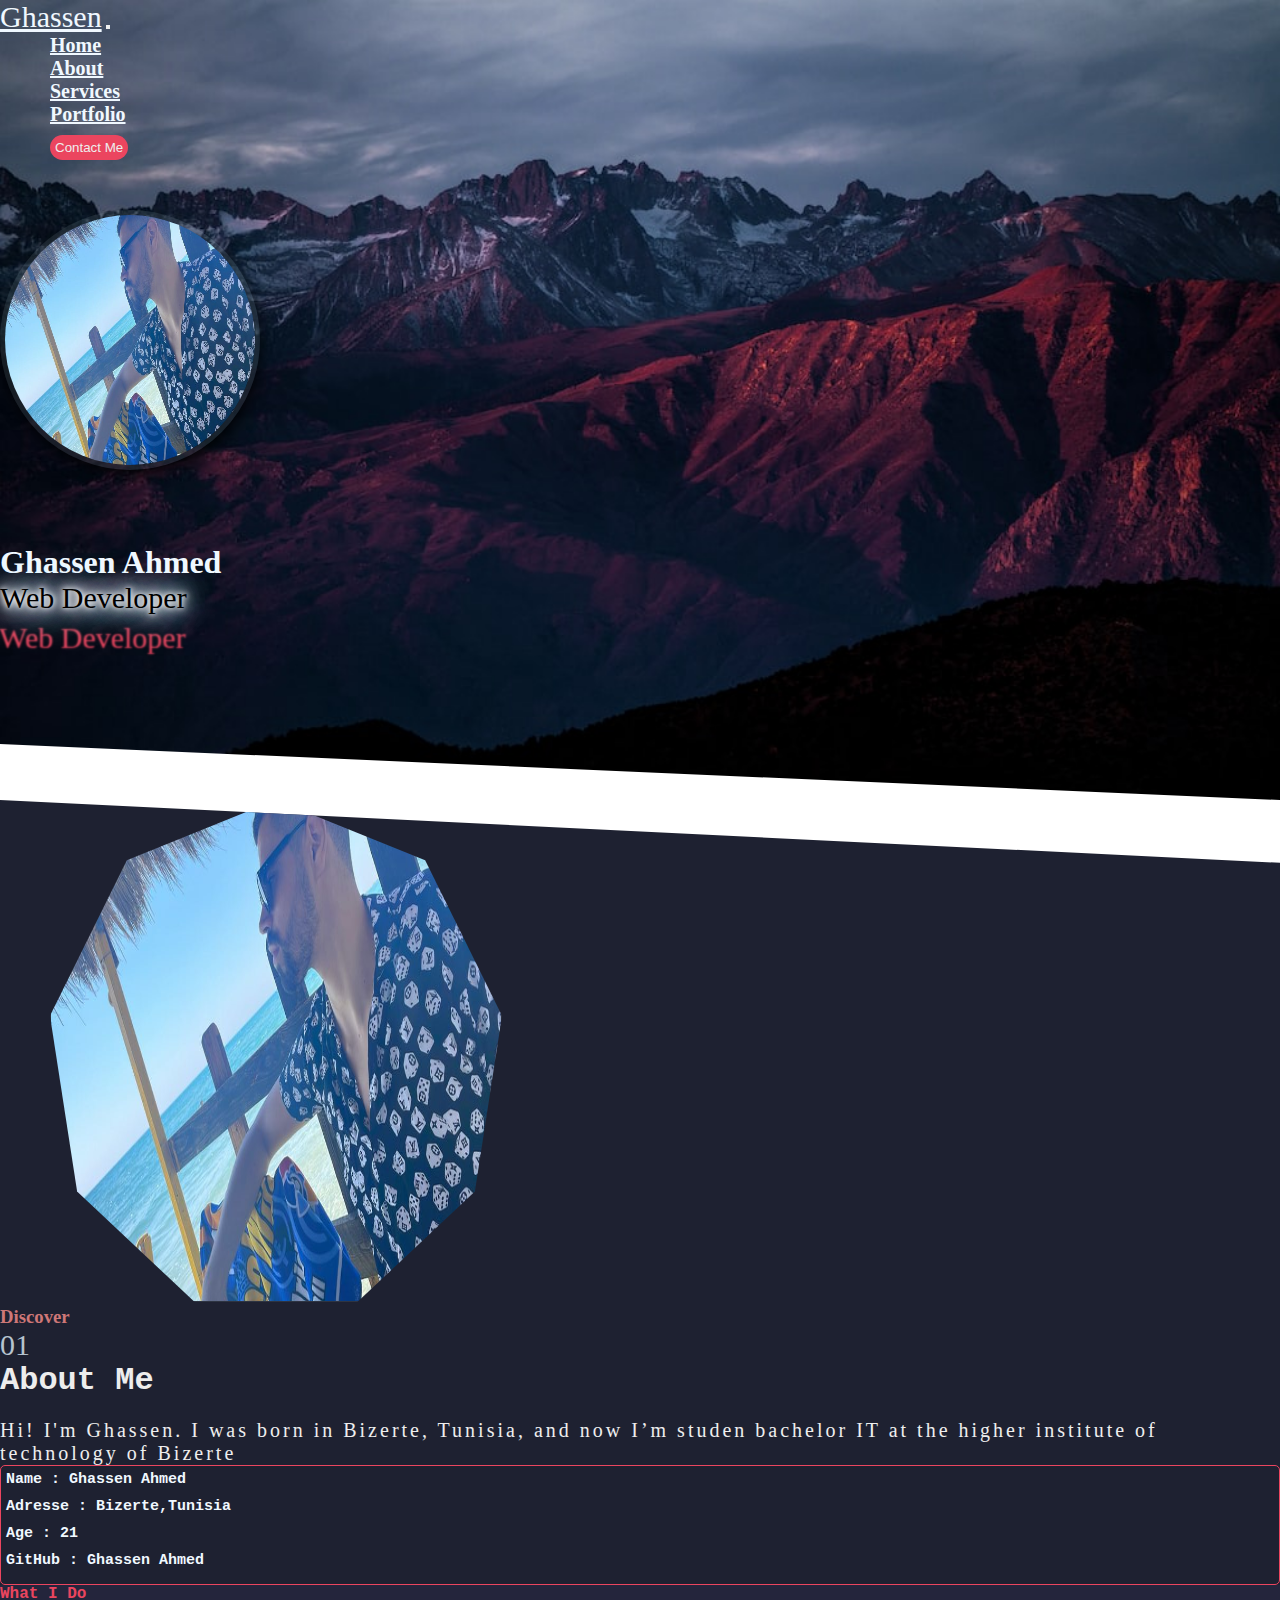
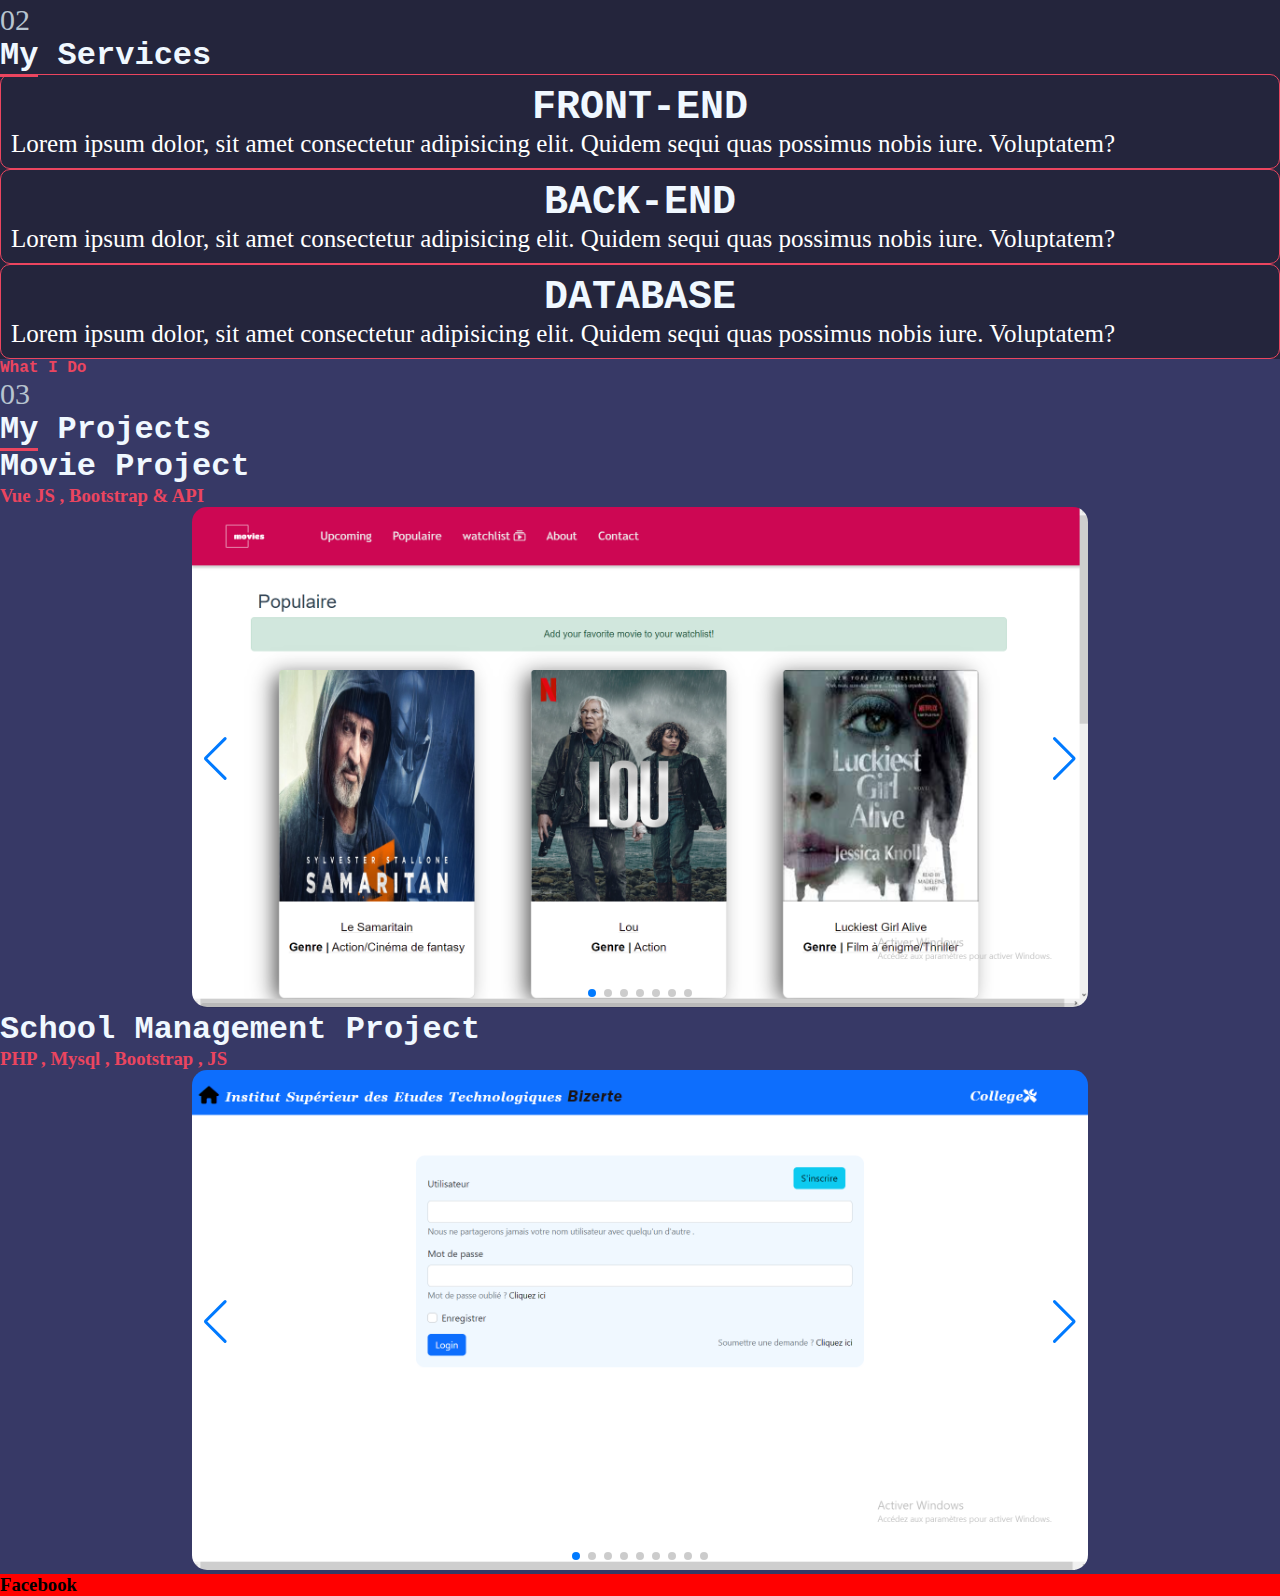
==== index.html @ 19acf006 "Update index.html" ====
<!DOCTYPE html>
<html lang="en"
  <head>
    <meta charset="UTF-8" />
    <meta http-equiv="X-UA-Compatible" content="IE=edge" />
    <meta name="viewport" content="width=device-width, initial-scale=1.0" />
    <!-- CSS only -->
    <link
      href="https://cdn.jsdelivr.net/npm/bootstrap@5.2.2/dist/css/bootstrap.min.css"
      rel="stylesheet"
      integrity="sha384-Zenh87qX5JnK2Jl0vWa8Ck2rdkQ2Bzep5IDxbcnCeuOxjzrPF/et3URy9Bv1WTRi"
      crossorigin="anonymous"
    />
    <link
    rel="stylesheet"
    href="https://cdn.jsdelivr.net/npm/swiper@8/swiper-bundle.min.css"
    />
    <link rel="stylesheet" href="index.css" />
    <title>CV</title>
  </head>
  <body>
      <header>
        <nav class="navbar navbar-expand-lg ">
          <div class="container-fluid">
            <a class="navbar-brand" href="#" id="name">Ghassen</a>
            <button class="navbar-toggler" type="button" data-bs-toggle="collapse" data-bs-target="#navbarNav" aria-controls="navbarNav" aria-expanded="false" aria-label="Toggle navigation">
              <span class="navbar-toggler-icon"></span>
            </button>
            <div class="collapse navbar-collapse" id="navbarNav">
              <ul class="navbar-nav">
                <li class="nav-item">
                  <a class="nav-link active" aria-current="page" href="#">Home</a>
                </li>
                <li class="nav-item">
                  <a class="nav-link" href="#about">About</a>
                </li>
                <li class="nav-item">
                  <a class="nav-link" href="#Services">Services</a>
                </li>
                <li class="nav-item">
                  <a class="nav-link " href="#portfolio">Portfolio</a>
                </li>
                <li class="nav-item">
                  <button id="contact-me">Contact Me</button>
                </li>
              </ul>
            </div>
          </div>
        </nav>
        <div class="me d-flex">
            <div class="img">
              <img src="images/ghassen.jpg" alt="">
            </div>
            <div class="name">
              <h1>Ghassen Ahmed</h1>
            </div>
            <div class="job">
              Web Developer
            </div>
        </div>
      </header>
      <section id="about">
        <div class="about d-flex">
          <div class="container py-5">
            <div class="row mt-5 row-cols-md-1 row-cols-xl-2 justify-content-md-center align-items-md-center">

              <div class="col mt-5 image justify-content-center align-items-center">
                <img src="images/ghassen2.jpg" alt="" id="img-2">
              </div>
              <div class="col mt-5 text-col2 float-start">
                <h3 >Discover</h3><span class="float-end number" style="font-size: 30px;color:#B7C4CF;">01</span>
                <h1>About Me</h1>
                <p>Hi! I'm Ghassen. I was born in Bizerte, Tunisia, and now I’m studen bachelor IT at the higher institute of technology of Bizerte</p>

                <div class="information py-3">
                  <div class="row d-flex">
                    <div class="col p-4">
                      <h5><b>Name : </b>Ghassen Ahmed</h5>
                      <h5><b>Adresse : </b>Bizerte,Tunisia</h5>
                    </div>
                    <div class="col p-4">
                      <h5><b>Age : </b>21</h5>
                      <h5><b>GitHub : </b>Ghassen Ahmed</h5>
                      <h5><b></b></h5>
                    </div>
                  </div>
                </div>
              </div>
            </div>
          </div>
        </div>
      </section>

      <section class="services" id="Services">
        <div class="container-fluid">
          <div class="service1 py-5 px-5">
            <h4>What I Do</h4><span class="float-end" style="font-size: 30px;color:#B7C4CF;">02</span>
            <h1><span style="border-bottom: 3px solid #EB455F;">My</span> Services</h1>
          </div>
          <div class="row d-flex justify-content-between row-cols-md-2 row-cols-lg-2 row-cols-xl-3 row-cols-sm-1">
            <div class="col py-5 px-5">
              <div class="col1">
                <h1> <strong>Front-end</strong></h1>
                <p>Lorem ipsum dolor, sit amet consectetur adipisicing elit. Quidem sequi quas possimus nobis iure. Voluptatem?</p>
              </div>
            </div>
            <div class="col py-5 px-5">
              <div class="col1">
                <h1><strong>Back-end</strong></h1>
                <p>Lorem ipsum dolor, sit amet consectetur adipisicing elit. Quidem sequi quas possimus nobis iure. Voluptatem?</p>
             </div>
            </div>
            <div class="col py-5 px-5">
              <div class="col1">
                <h1><strong>DataBase</strong></h1>
                <p>Lorem ipsum dolor, sit amet consectetur adipisicing elit. Quidem sequi quas possimus nobis iure. Voluptatem?</p>
              </div>  
            </div>
          </div>
        </div>
      </section>
      <section id="portfolio">
        <div class="desc px-5 py-5">
            <h4>What I Do</h4><span class="float-end" style="font-size: 30px;color:#B7C4CF;">03</span>
            <h1><span style="border-bottom: 3px solid #EB455F;">My</span> Projects</h1>
        </div>
        <div class="row d-flex row-cols-md-1 row-cols-lg-1 row-cols-xl-1 row-cols-sm-1 py-5 justify-content-between align-items-center">

          <div class="col mt-4">
            <div class="desc text-center py-5">
              <h1>Movie Project</h1>
              <h3 style="color:#EB455F;">Vue JS , Bootstrap & API</h3>
            </div>
            <div class="swiper">
              <!-- Additional required wrapper -->
              <div class="swiper-wrapper">
                <!-- Slides -->
                <div class="swiper-slide"><img src="./images/1.png" alt=""></div>
                <div class="swiper-slide"><img src="./images/2.png" alt=""></div>
                <div class="swiper-slide"><img src="./images/3.png" alt=""></div>
                <div class="swiper-slide"><img src="./images/4.png" alt=""></div>
                <div class="swiper-slide"><img src="./images/5.png" alt=""></div>
                <div class="swiper-slide"><img src="./images/6.png" alt=""></div>
                <div class="swiper-slide"><img src="./images/7.png" alt=""></div>
                ...
              </div>
              <!-- If we need pagination -->
              <div class="swiper-pagination"></div>
            
              <!-- If we need navigation buttons -->
              <div class="swiper-button-prev"></div>
              <div class="swiper-button-next"></div>
            
              <!-- If we need scrollbar -->
              <div class="swiper-scrollbar"></div>
            </div>
          </div>

          <div class="col mt-4 py-5">
            <div class="desc text-center py-5">
              <h1>School Management Project</h1>
              <h3 style="color:#EB455F;">PHP , Mysql , Bootstrap , JS</h3>
            </div>
            <div class="swiper">
              <!-- Additional required wrapper -->
              <div class="swiper-wrapper">
                <!-- Slides -->
                <div class="swiper-slide"><img src="./images/8.png" alt=""></div>
                <div class="swiper-slide"><img src="./images/9.png" alt=""></div>
                <div class="swiper-slide"><img src="./images/10.png" alt=""></div>
                <div class="swiper-slide"><img src="./images/11.png" alt=""></div>
                <div class="swiper-slide"><img src="./images/12.png" alt=""></div>
                <div class="swiper-slide"><img src="./images/13.png" alt=""></div>
                <div class="swiper-slide"><img src="./images/14.png" alt=""></div>
                <div class="swiper-slide"><img src="./images/15.png" alt=""></div>
                <div class="swiper-slide"><img src="./images/16.png" alt=""></div>
                ...
              </div>
              <!-- If we need pagination -->
              <div class="swiper-pagination"></div>
            
              <!-- If we need navigation buttons -->
              <div class="swiper-button-prev"></div>
              <div class="swiper-button-next"></div>
            
             
            </div>
          </div>

        </div>
      </section>
      <footer>
        <div class="container">
          <div class="social">
            <h3 id="f">Facebook</h3>
          </div>
        </div>
      </footer>
    <!-- JavaScript Bundle with Popper -->
    <script
      src="https://cdn.jsdelivr.net/npm/bootstrap@5.2.3/dist/js/bootstrap.bundle.min.js"
      integrity="sha384-kenU1KFdBIe4zVF0s0G1M5b4hcpxyD9F7jL+jjXkk+Q2h455rYXK/7HAuoJl+0I4"
      crossorigin="anonymous"
    ></script>
    <script src="https://cdn.jsdelivr.net/npm/swiper@8/swiper-bundle.min.js"></script>
    <script>
      const swiper = new Swiper('.swiper', {
      // Optional parameters
     
      loop: true,

      // If we need pagination
      pagination: {
        el: '.swiper-pagination',
      },

      // Navigation arrows
      navigation: {
        nextEl: '.swiper-button-next',
        prevEl: '.swiper-button-prev',
      },
      })

    
    </script>
  </body>
</html>
---- index.css ----
*{
  padding: 0;
  margin: 0;
}
html{
  scroll-behavior: smooth;
}
header{
  background-image: url("images/photo-1477346611705-65d1883cee1e.jfif");
  background-repeat: no-repeat;
  background-size: cover;
  height: 800px;
  clip-path: polygon(0 0, 100% 0%, 100% 100%, 0 93%);

}
 #name , a{
  color: aliceblue;
  font-weight: 300;
  font-family:Brush Script;
  font-size: 30px;
  cursor: pointer;
}
.nav-link{
  color: aliceblue;
  font-weight: 300;
  font-family:Brush Script;
  font-size: 20px;
  margin-left: 50px;
  font-weight:bolder;
}
#contact-me{
  background-color: #EB455F;
  border: none;
  border-radius: 15px;
  padding: 5px;
  color: #EEEEEE;
  margin-left: 50px;
  margin-top: 9px;
}
#contact-me:hover{
  background-color: #EEEEEE;
  color: #EB455F;
}
.img img{
  border-radius: 50%;
  width: 250px;
  height: 250px;
  border: 5px solid #92aca824;
  -webkit-box-shadow: 2px 7px 16px -4px #000000; 
box-shadow: 2px 7px 16px -4px #000000;

}
.img img:hover{
  -webkit-box-shadow: 5px 5px 12px 3px #FFFFFF; 
   box-shadow: 5px 5px 12px 3px #FFFFFF;
   cursor: pointer;
   width: 260px;
  height: 260px;
}
.me{
  justify-content: center;
  align-items: center;
  padding-top: 50px;
  flex-direction: column;
  
}
.me h1{
  color: aliceblue;
  padding-top: 20px;
  font-family:Brush Script;
  margin-top: 50px;
}
.job{
  font-size: 30px;
  text-shadow: 0 0 5px #FFF, 0 0 10px #FFF, 0 0 15px #FFF, 0 0 20px #B4CDE6, 0 0 30px #B4CDE6, 0 0 40px #B4CDE6, 0 0 55px #B4CDE6, 0 0 75px #B4CDE6, -1px 40px 2px #EB455F;
}
/* ************************section **********************/
#about{
  clip-path: polygon(0 0, 100% 8%, 100% 100%, 0 100%);
  background-color: #1E2131;
  
}
.about img{
  width: 450px;
  height: 500px;
  border: 1px solid #92aca824;
  /* border-radius: 30px; */
  clip-path: polygon(50% 0%, 83% 12%, 100% 43%, 94% 78%, 68% 100%, 32% 100%, 6% 78%, 0% 43%, 17% 12%);

}
.image{
  padding-left: 50px;
}
.text-col2 h3{
  color: #CE7777;
}
.text-col2 h1{
  color: #EDEDED;
}
.text-col2 p{
  font-size: 20px;
  color:#EEEEEE;
  letter-spacing: 3px;
  padding-top: 20px;
}
.information{
  border: 1px solid #EB455F;
  border-radius: 5px;
}
.information h5{
  color: aliceblue;
  padding: 5px;
  font-family: 'Courier New', Courier, monospace;
  font-size: 15px;
}
.services{
  background-color: #24253C;
}
 h4{
  color:#EB455F;
  font-family: 'Courier New', Courier, monospace;
}
 h1{
  color:aliceblue;
  font-family: 'Courier New', Courier, monospace;
}
.services .col1{
  border: 1px solid #EB455F ;
  padding: 10px;
  text-align: center;
  border-radius: 10px;
}
.services .col1 h1{
  font-size: 40px;
 text-transform: uppercase;
}
.services .col1 p{
  font-size: 25px;
  text-align: justify;
  color: #FFF;
}
.swiper{
  width: 70%;
  height: 90%;
}
.swiper img{
  width: 100%;
  height: 500px;
  border-radius: 15px; 
}
#portfolio{
  background-color: #373966;
}
.swiper-button-prev{
  margin-right: 50px;
}
.social #f{
  background: red;
}
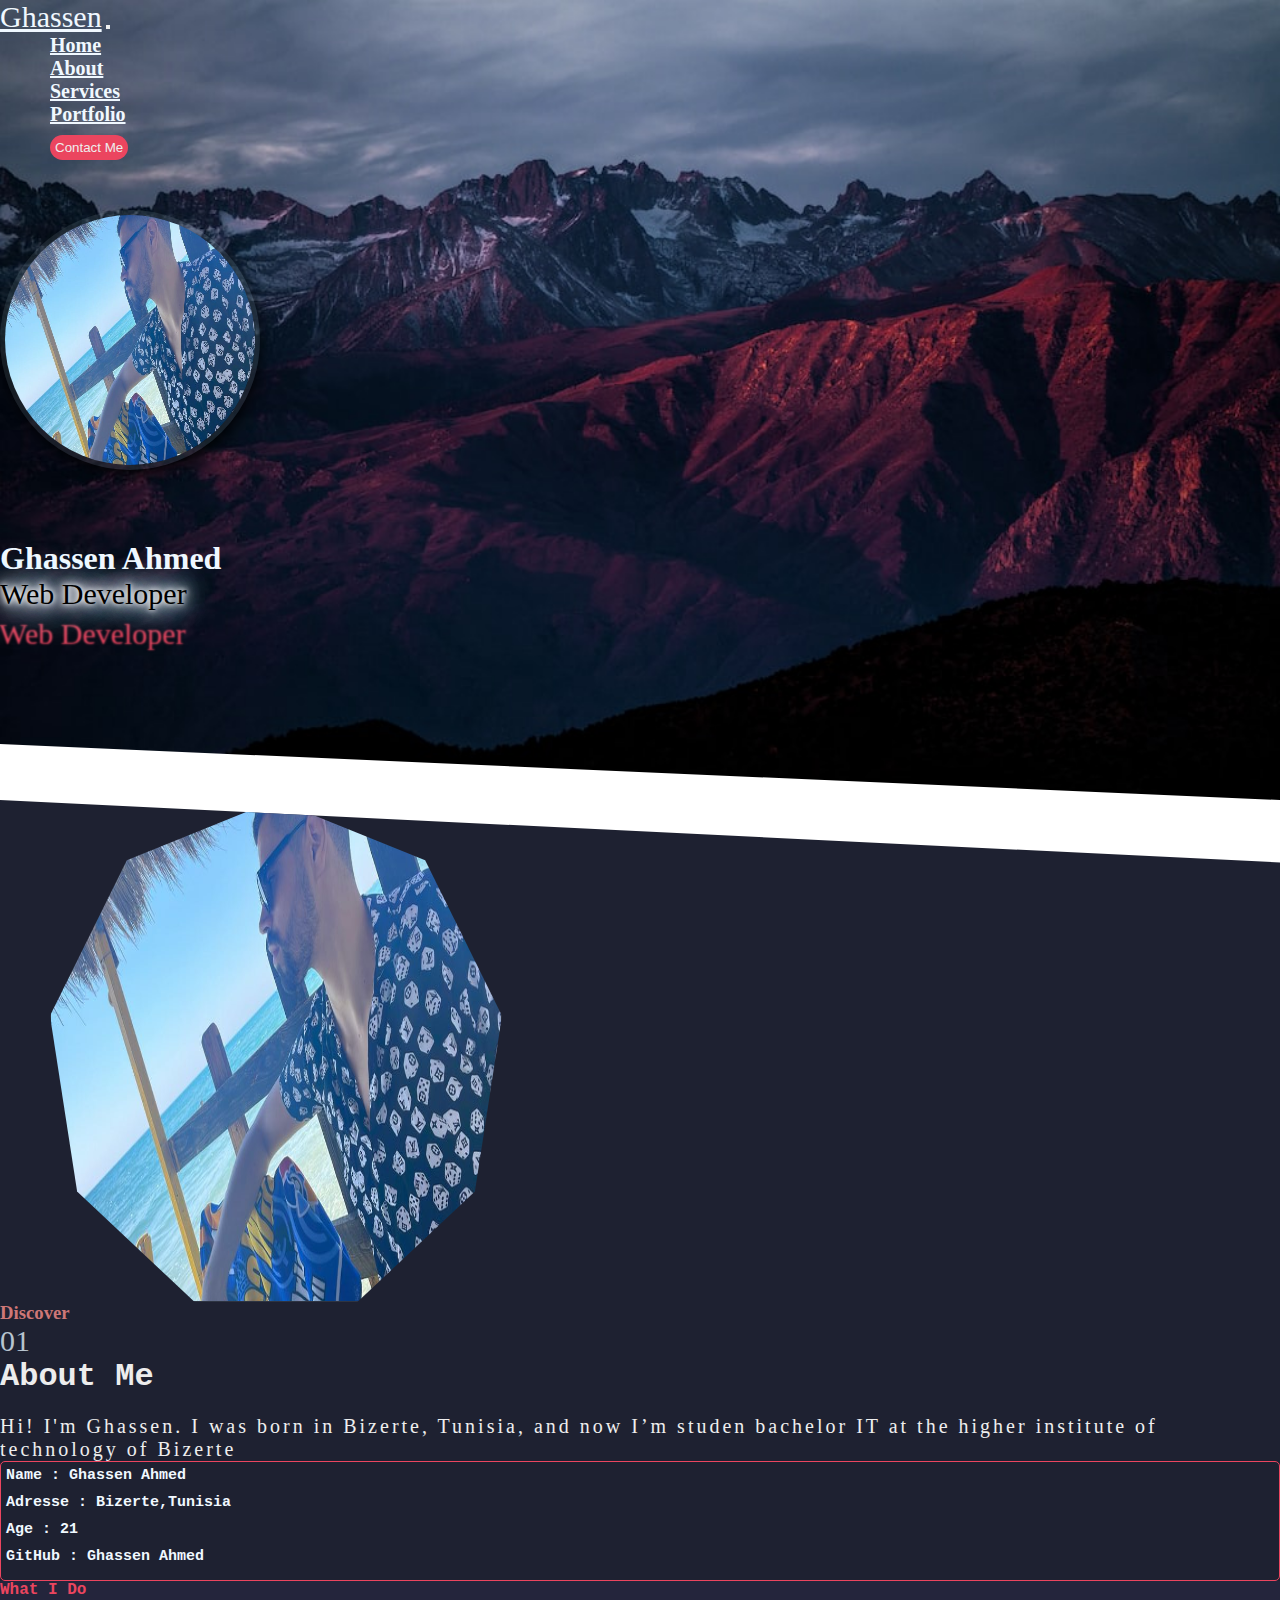
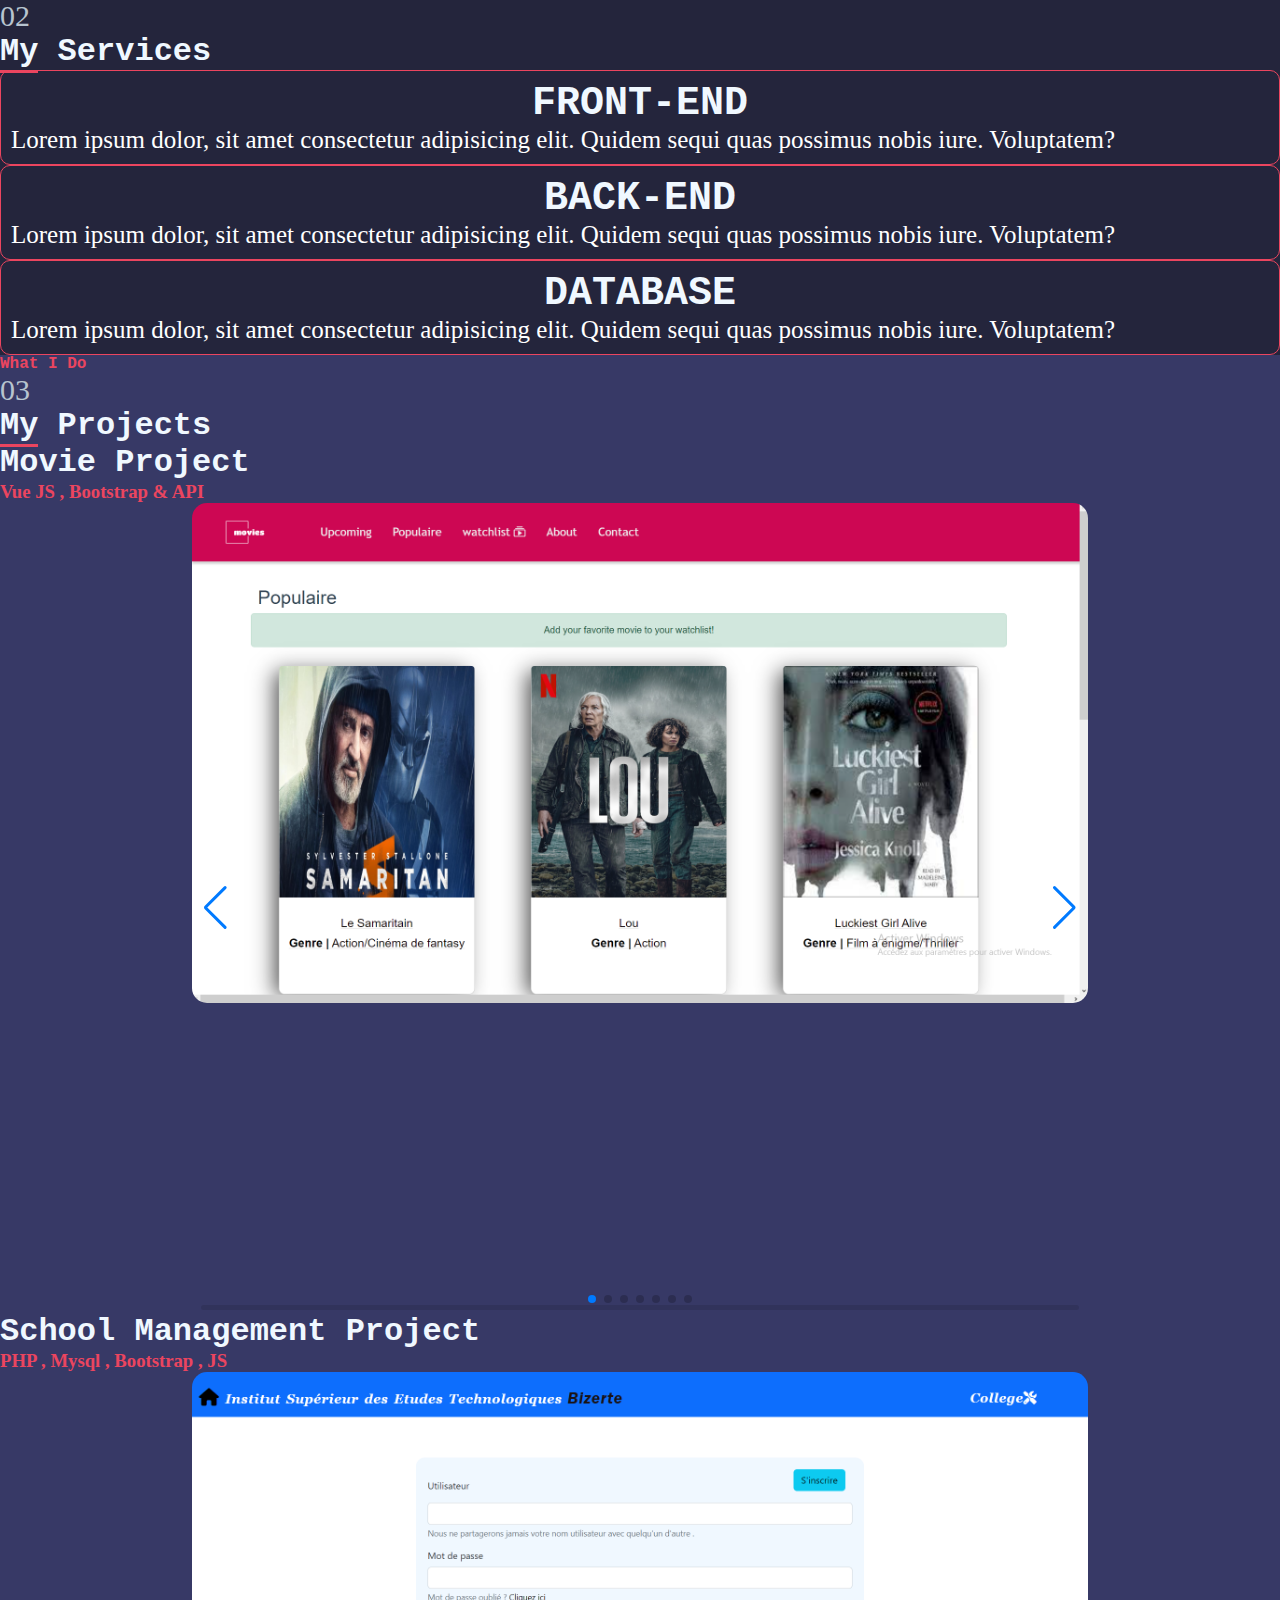
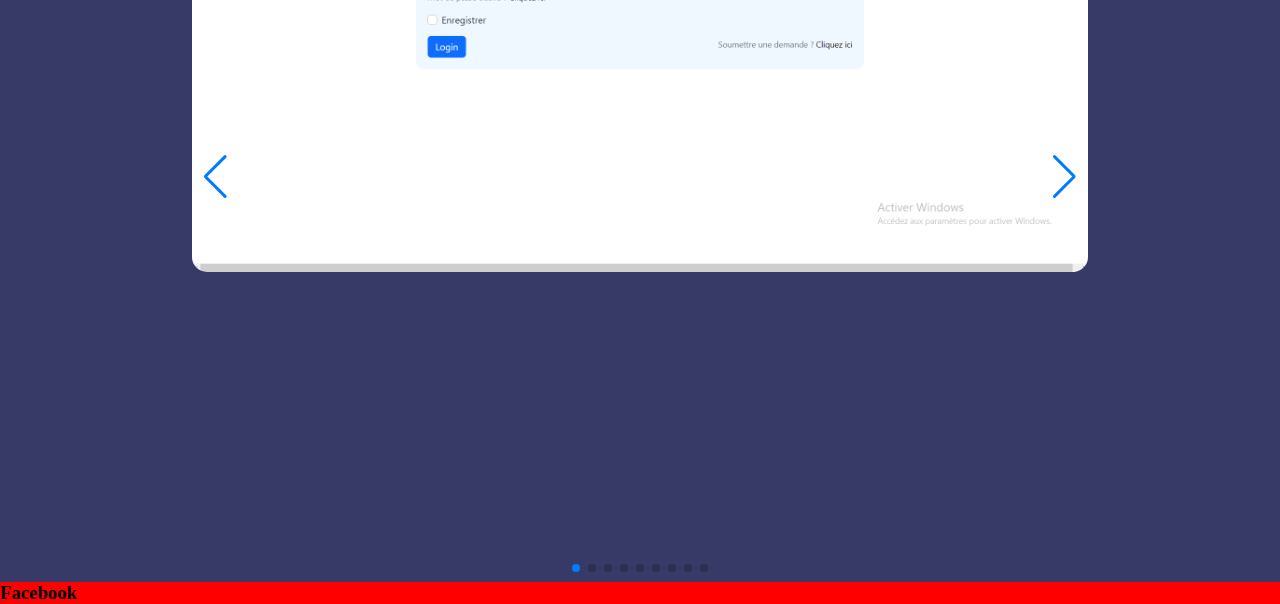
==== commit 73a65ab6: "Update index.html" ====
--- a/index.html
+++ b/index.html
@@ -1,5 +1,5 @@
-<!DOCTYPE html>
-<html lang="en"
+<!DOCTYPE html
+<html lang="en">
   <head>
     <meta charset="UTF-8" />
     <meta http-equiv="X-UA-Compatible" content="IE=edge" />
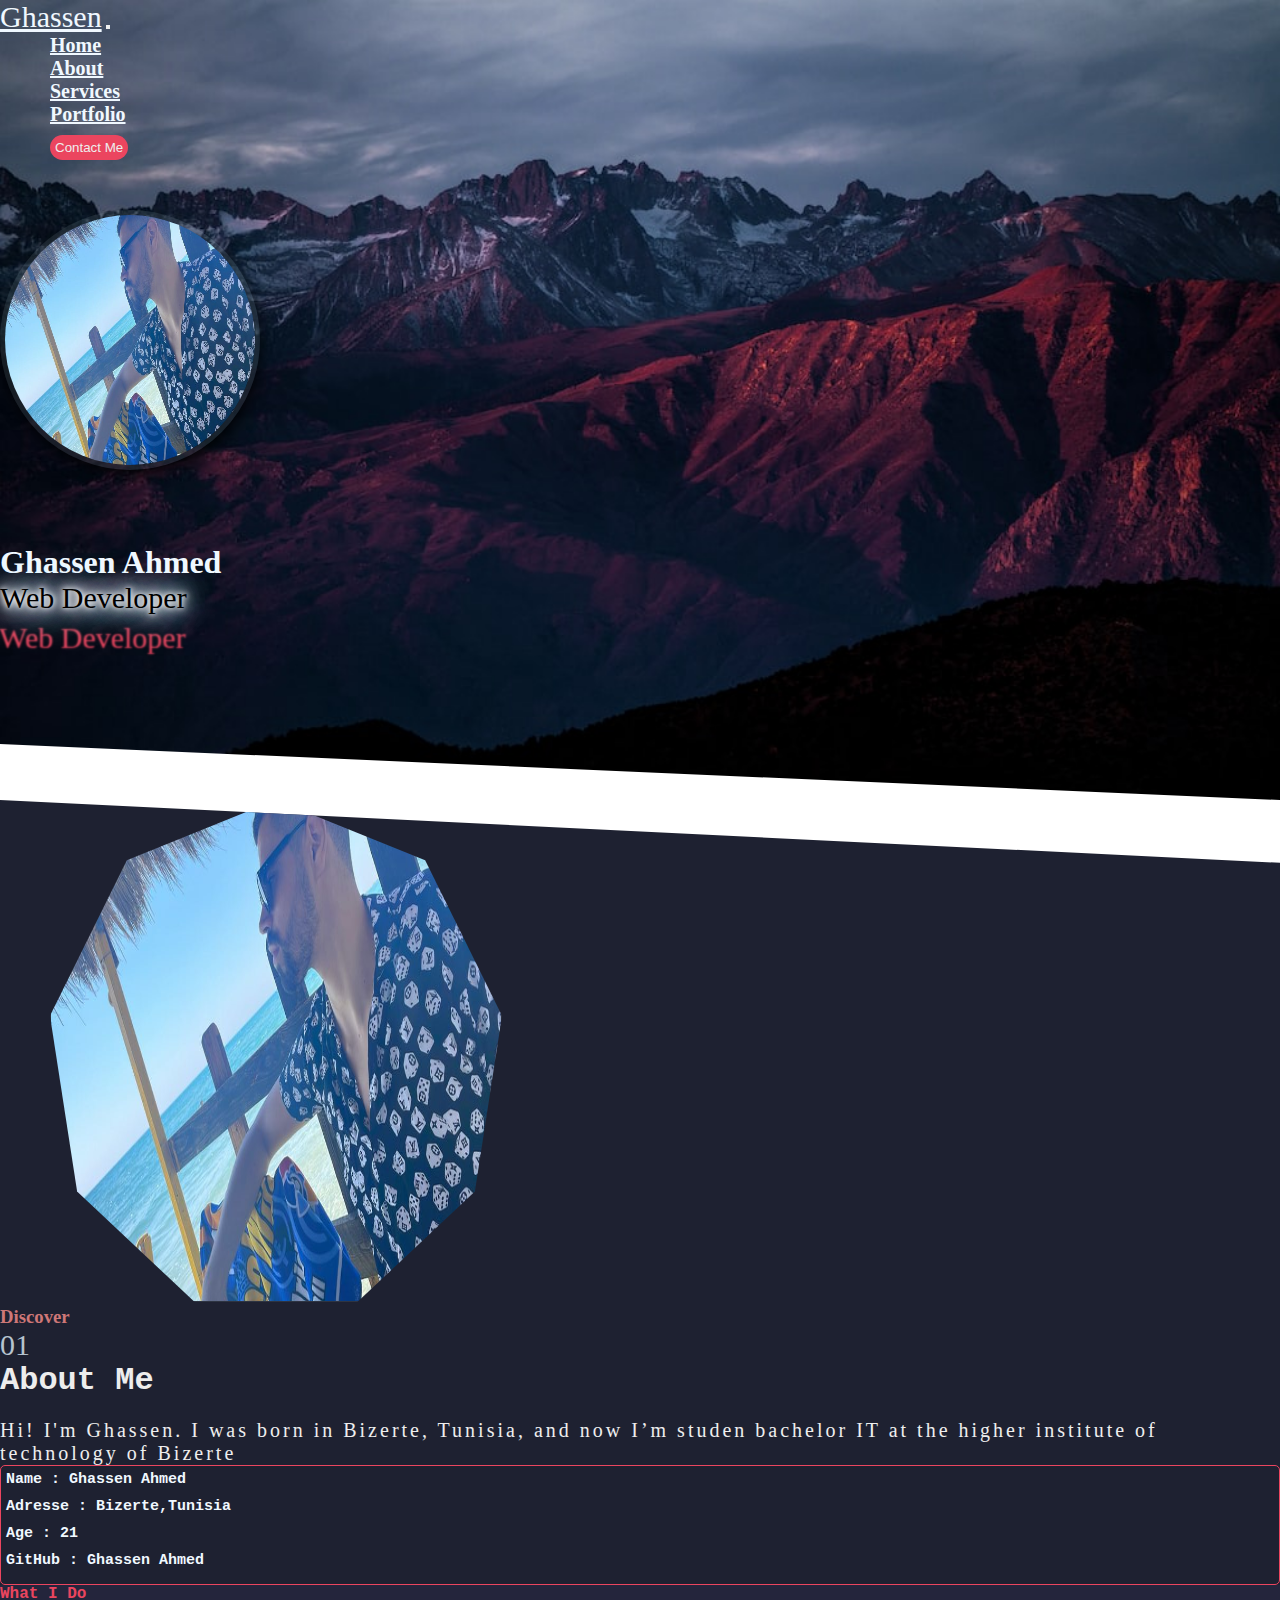
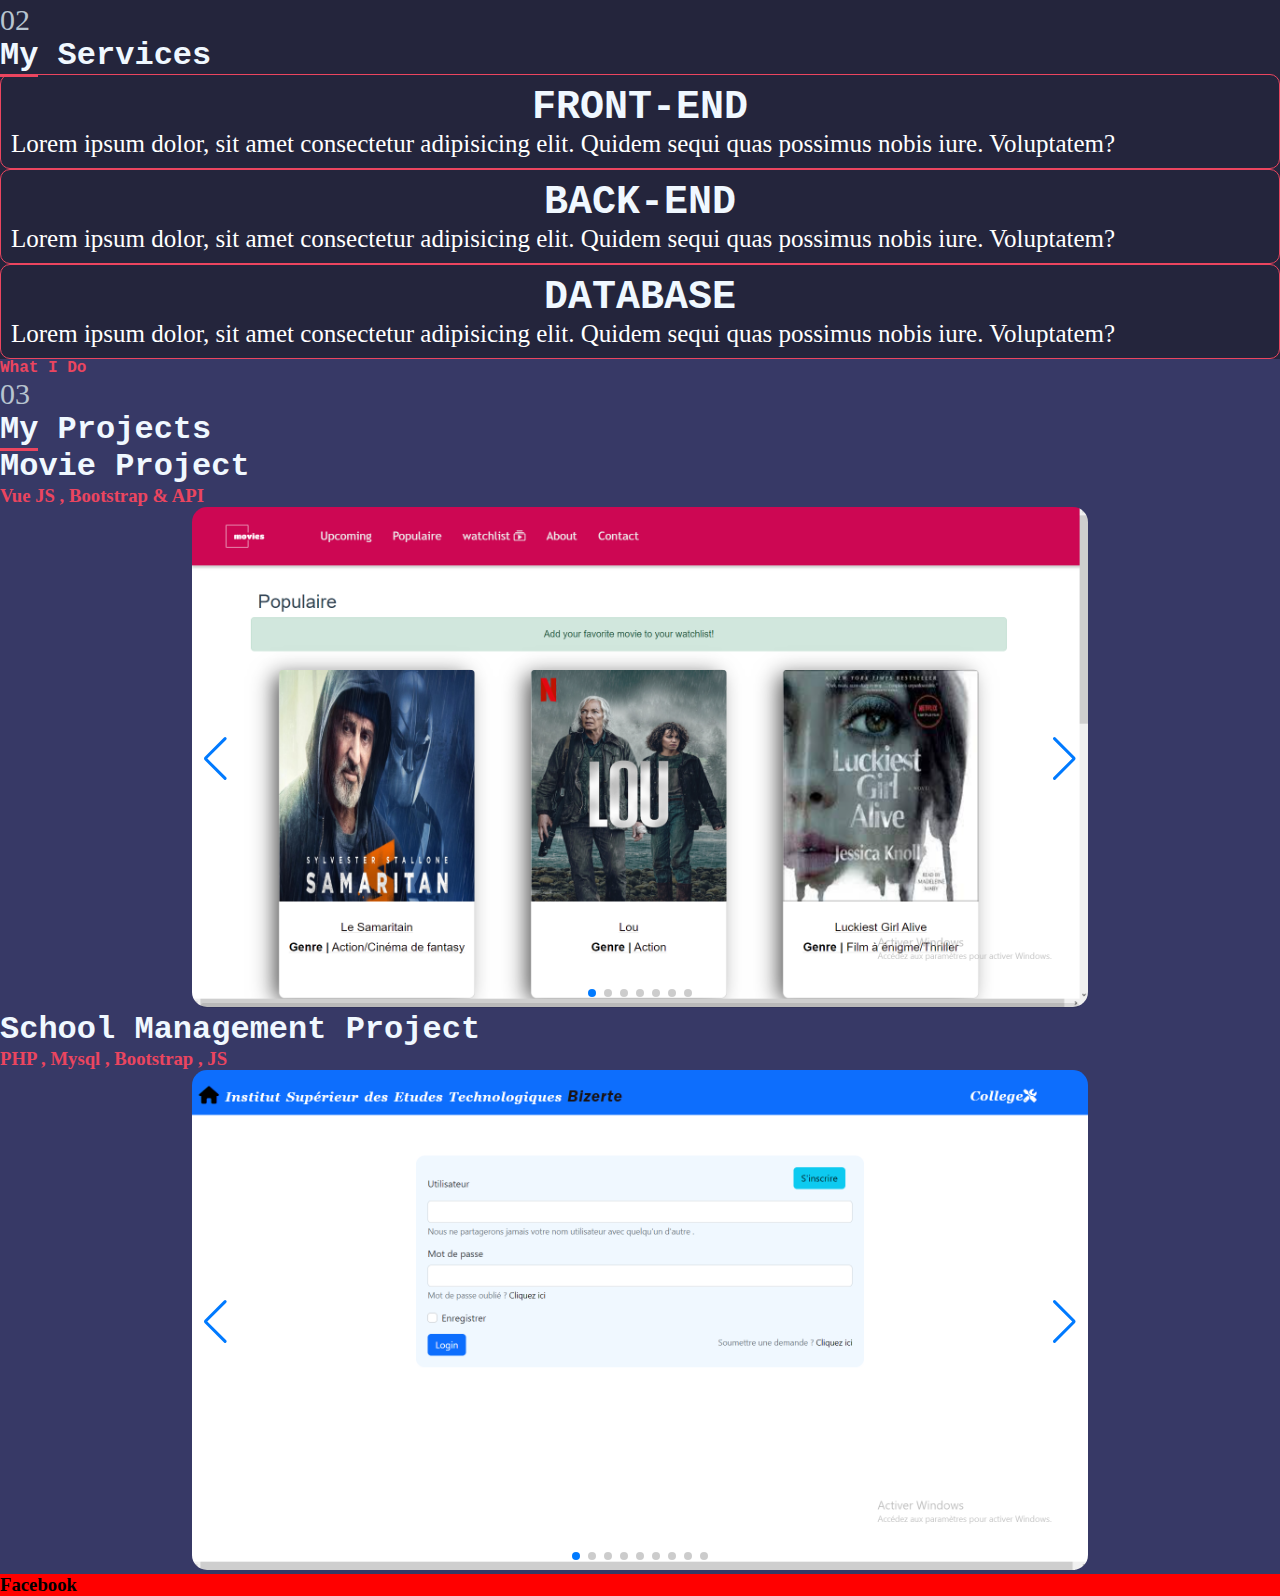
==== commit f538c722: "Update index.html" ====
--- a/index.html
+++ b/index.html
@@ -1,4 +1,4 @@
-<!DOCTYPE html
+<!DOCTYPE html>
 <html lang="en">
   <head>
     <meta charset="UTF-8" />
